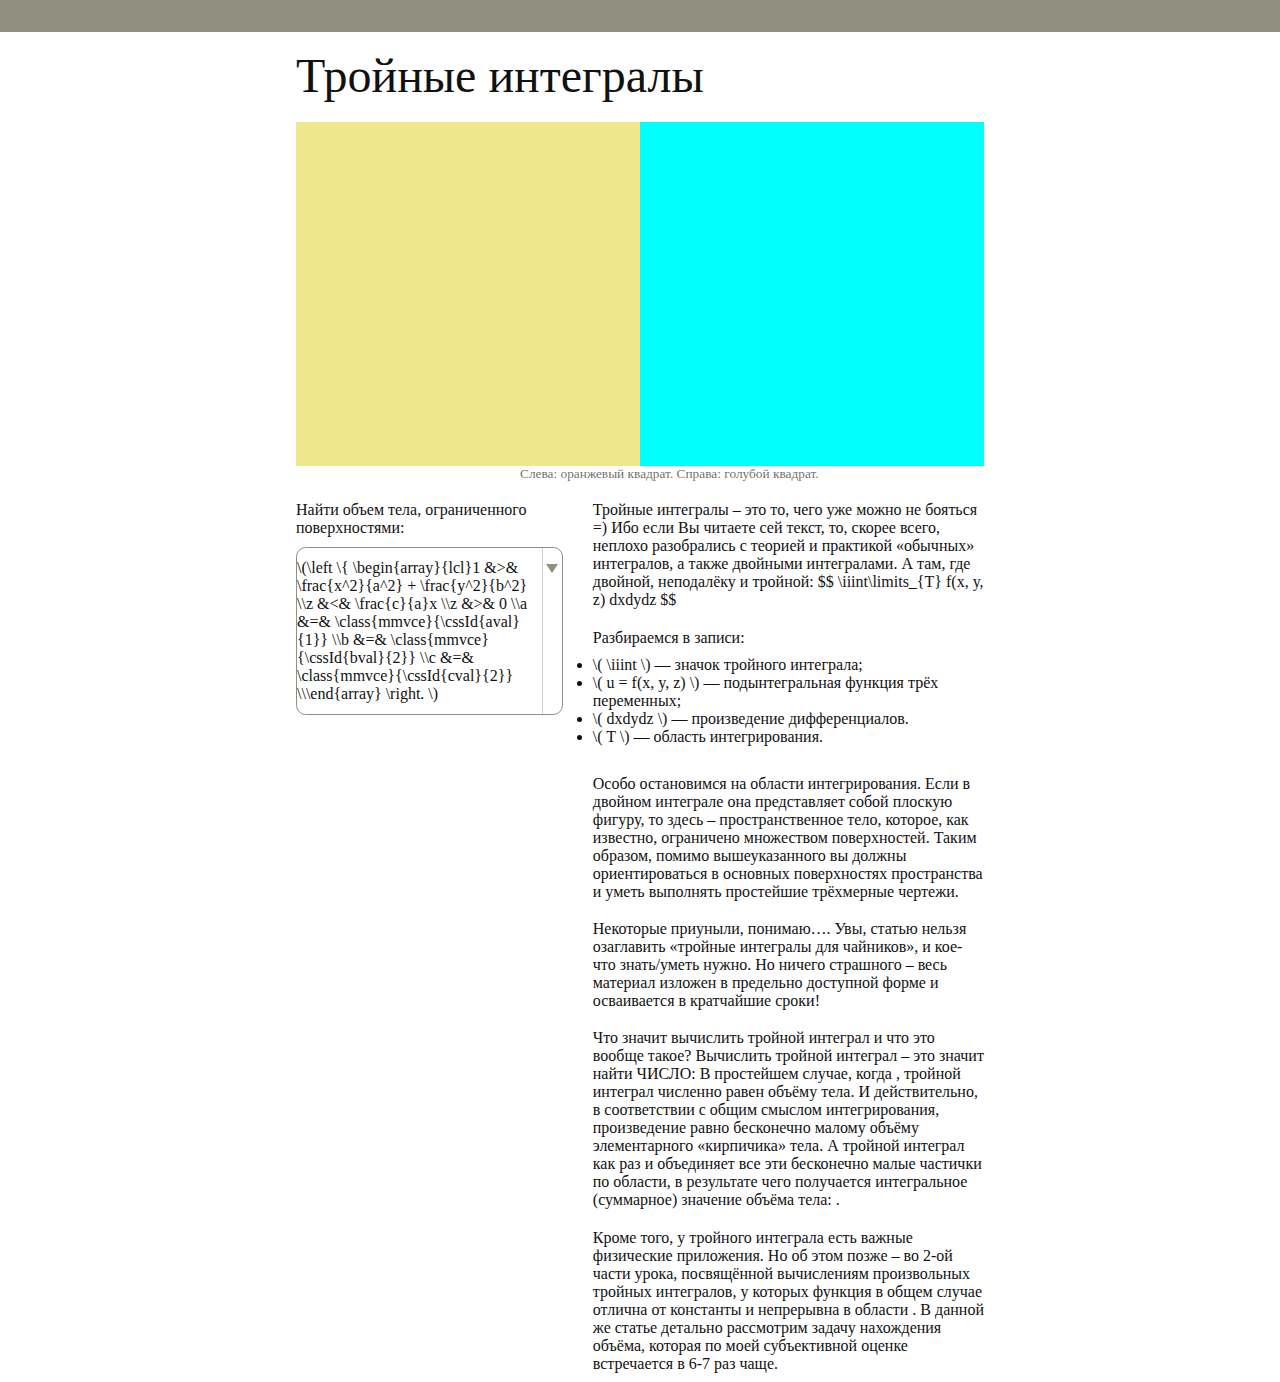
==== examples/basic.html @ dca84094 "rubber beta" ====
﻿<!doctype html>

<html>

<head>
	<meta charset = 'utf-8'/>
	<meta http-equiv="X-UA-Compatible" content="IE=edge,chrome=1"/>
	<meta name="viewport" content="width=device-width, initial-scale=1">
	
	<title>Шаблон eulerface</title>
	
	<link rel='stylesheet' href='../css/eulerface_layout.css' media='screen' />
	<link rel='stylesheet' href='../css/eulerface_inline.css' media='screen' />
	<link rel='stylesheet' href='../css/eulerface_select.css' media='screen' />
</head>

<body lang = 'ru'>
	<header id = 'mainBar'>
		<nav id = 'siteNav'>
			<h1 id = 'logo'>f</h1>
		</nav>
		<nav id = 'lessonNav'>
		</nav>
	</header>

	<article class = 'articleContent'>
		<header id = 'articleHeader'>
			<h1 id = 'articleTitle'>Тройные интегралы</h1>
			<h2 id = 'sectionTitle'></h2>
		</header>
	
		<figure class = 'visual'>
			<figure class = 'visualFlex'>
				<div class = 'aspect'>
					<div class = 'aspectHolder'></div>
					<figure id = 'plot2d' class = 'subVisual' style = 'background: khaki'></figure>
				</div>				
				<div class = 'aspect'>
					<div class = 'aspectHolder'></div>
					<figure id = 'plot3d' class = 'subVisual' style = 'background: cyan'></figure>
				</div>
			</figure>
			<figcaption class = 'visualDesc'>
				Слева: оранжевый квадрат. Справа: голубой квадрат.
			</figcaption>
		</figure>
		
		<section class = 'articlePage' id = 'lessonVolume'>
			<div class = 'dynamicBlock'>
				<div class = 'control'>
					<p>
					Найти объем тела, ограниченного поверхностями:
					</p>
					<div id = 'volumeSelect'></div>
					<div id = 'sectionControl'></div>
					<div id = 'originalShapesControl'></div>
					<div id = 'options'></div>
				</div>
				<div class = 'controlled'>
					<p>
					Тройные интегралы – это то, чего уже можно не бояться =) Ибо 
					если Вы читаете сей текст, то, скорее всего, неплохо разобрались 
					с теорией и практикой «обычных» интегралов, а также двойными 
					интегралами. А там, где двойной, неподалёку и тройной:
					$$ \iiint\limits_{T} f(x, y, z) dxdydz $$
					</p>

					<p>
					Разбираемся в записи:
					<ul>
						<li>\( \iiint \) &mdash; значок тройного интеграла;</li>
						<li>\( u = f(x, y, z) \) &mdash; подынтегральная функция трёх переменных;</li>
						<li>\( dxdydz \) &mdash; произведение дифференциалов.</li>
						<li>\( T \) &mdash; область интегрирования.</li>
					</ul>
					</p>
					
					<p>
					Особо остановимся на области интегрирования. Если в двойном 
					интеграле она представляет собой плоскую фигуру, то здесь – 
					пространственное тело, которое, как известно, ограничено 
					множеством поверхностей. Таким образом, помимо вышеуказанного 
					вы должны ориентироваться в основных поверхностях пространства 
					и уметь выполнять простейшие трёхмерные чертежи.
					</p>

					<p>
					Некоторые приуныли, понимаю…. Увы, статью нельзя озаглавить 
					«тройные интегралы для чайников», и кое-что знать/уметь нужно. 
					Но ничего страшного – весь материал изложен в предельно доступной 
					форме и осваивается в кратчайшие сроки!
					</p>
					
					<p>
					Что значит вычислить тройной интеграл и что это вообще такое?
					Вычислить тройной интеграл – это значит найти ЧИСЛО:	
					В простейшем случае, когда , тройной интеграл  численно равен объёму тела. 
					И действительно, в соответствии с общим смыслом интегрирования, произведение 
					равно бесконечно малому объёму элементарного «кирпичика» тела. А тройной
					интеграл как раз и объединяет все эти бесконечно малые частички по области, 
					в результате чего получается интегральное (суммарное) значение объёма тела: .
					</p>

					<p>
					Кроме того, у тройного интеграла есть важные физические приложения. Но об этом позже – 
					во 2-ой части урока, посвящённой вычислениям произвольных тройных интегралов, у 
					которых функция  в общем случае отлична от константы и непрерывна в области . В 
					данной же статье детально рассмотрим задачу нахождения объёма, которая по моей 
					субъективной оценке встречается в 6-7 раз чаще.
					</p>
				</div>
			</div>
		</section>
	</article>
	
	
    <script src='http://cdn.mathjax.org/mathjax/latest/MathJax.js?config=TeX-AMS-MML_HTMLorMML'></script>
	<script type='text/x-mathjax-config'>
		MathJax.Hub.Config({
			skipStartupTypeset: true,
			tex2jax: {inlineMath: [['$','$'], ['\\(','\\)']]},
			'HTML-CSS': { linebreaks: { automatic: true, width: '75% container' } }
		});
    </script>
	<script src = '../js/eulerface.js'></script>
	<script src = 'problemlist.js'></script>
	<script src = 'basic_script.js'></script>
</body>

</html>
---- css/eulerface_layout.css ----
@import url(http://fonts.googleapis.com/css?family=Averia+Sans+Libre:400,300italic,700);

@import url(eulerface_layout_s.css);
@import url(eulerface_layout_m.css) (min-width: 47em) and (max-width: 83.99em);
@import url(eulerface_layout_l.css) (min-width: 84em);

* {
	margin: 0;
	padding: 0;
}

body {
	font-family: 'PT Serif', serif;
	color: #111;
	height: 100%;
}

#mainBar {
	background: #909080;
	*border-right: 2px solid #909080;
}

.articleHeader: {
}

.visualDesc {
	color: rgba(0, 0, 0, .6);
}

.dynamicBlock {
}

.control {
	vertical-align: top;
}

.controlled {
}
---- css/eulerface_inline.css ----
.mmvce {
	background: #acc;
	border-radius: 1pt;
}
---- css/eulerface_select.css ----
.dropDown {
	position: absolute;
	width: 100%;
	top: 100%;
	left: -1px;
	visibility: hidden;
	background: white;
	margin-top: -.6em;
	border-radius: 0 0 1em 1em;
	border: solid .1em #909080;
	border-top: none;
	overflow-y: scroll;
}

.selectContainer {
	display: table;
	position: relative;
	border: solid .1em #909080;
	border-radius: .6em;
	width: 100%;
}

.selectActive {
	display: table-cell;
	width: 90%;
}

.dropper {
	display: table-cell;
	width: 1.2em;
	height: 100%;
	border-left: .1em solid rgba(144, 144, 128, .4);
}

.dropper:hover .arrow-down {
	border-top-color: orangered;
}

.arrow-down {
	width: 0; 
	height: 0; 
	border-left: .4em solid transparent;
	border-right: .4em solid transparent;
	margin-left: auto;
	margin-right: auto;
	border-top: .6em solid #909080;
	user-select: none;
}

.option {
	padding-top: 0.7em;
	padding-bottom: 0.7em;
}

.option:last-child {	
	border-bottom-left-radius: 8px;
}

.option:only-child {	
	border-bottom-left-radius: 8px;
	border-top-left-radius: 8px;
}

.option:hover {
	background: #F0F0E0;
}

html {
	height: 100%;
}
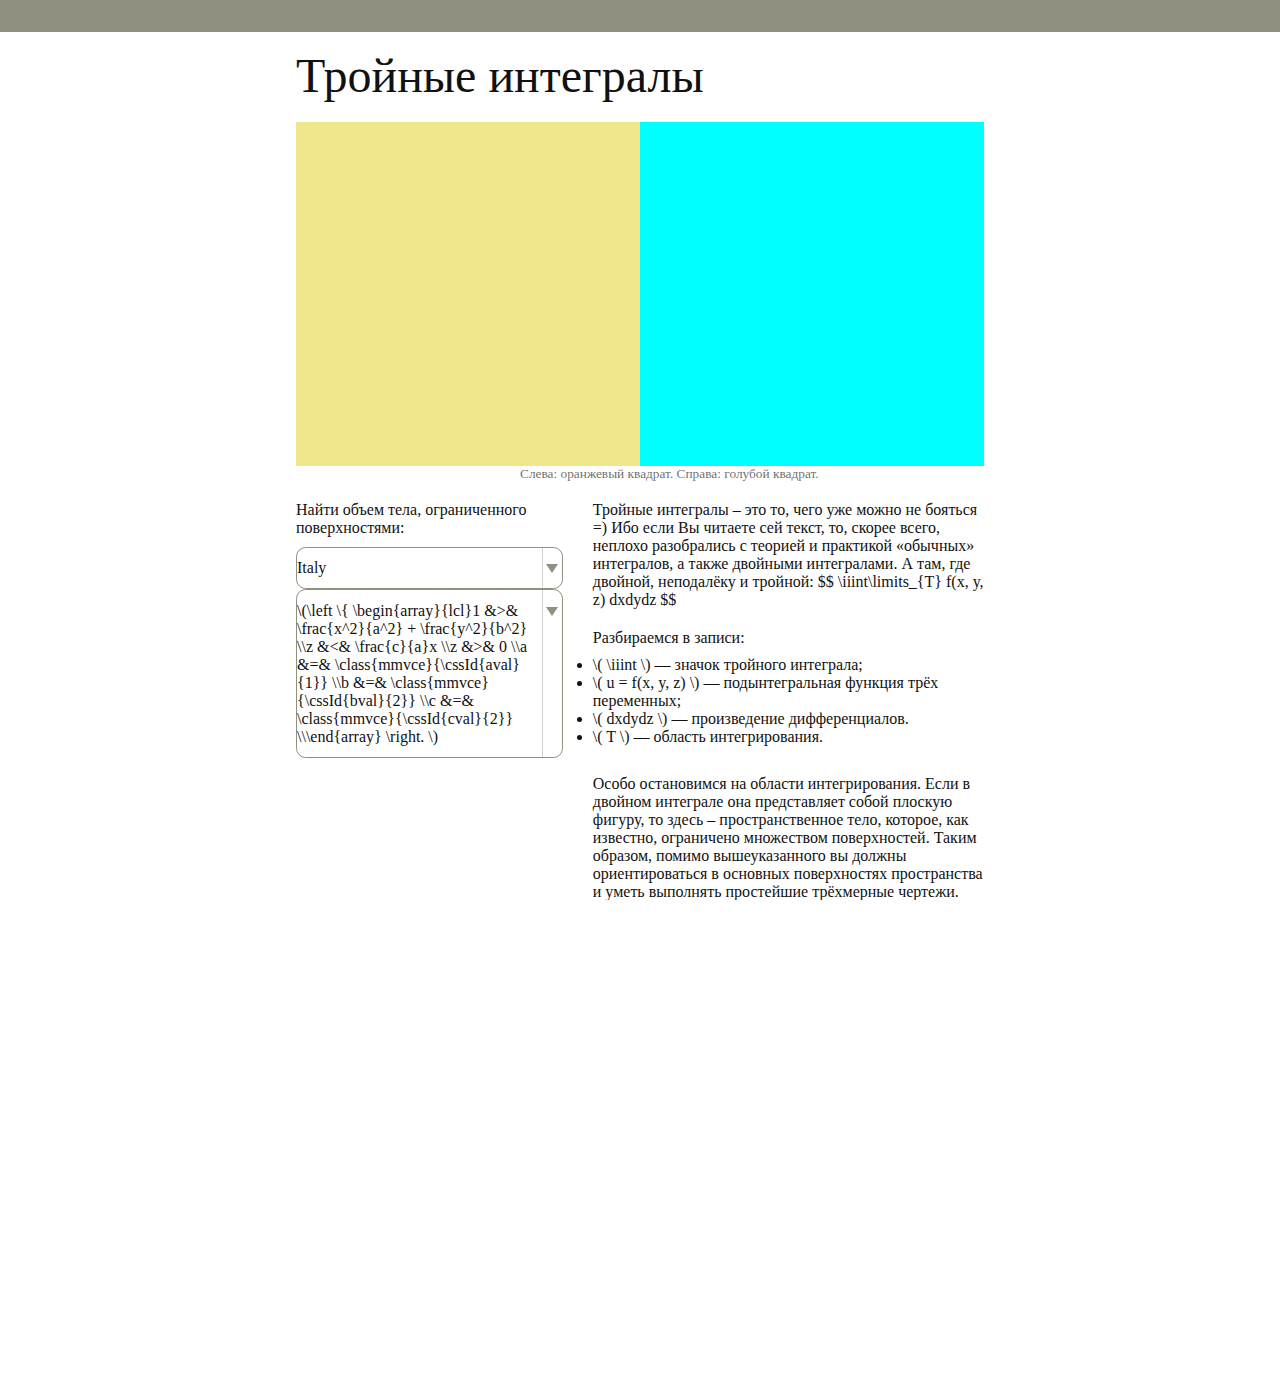
==== commit 115af12c: "Select" ====
--- a/examples/basic.html
+++ b/examples/basic.html
@@ -51,6 +51,12 @@
 					<p>
 					Найти объем тела, ограниченного поверхностями:
 					</p>
+					<select id = 'testSelect'>
+						<option value = 'IT'>Italy</option>
+						<option value = 'GB'>Great Britain</option>
+						<option value = 'RU'>Russia</option>
+						<option value = 'GR'>Greece</option>
+					</select>
 					<div id = 'volumeSelect'></div>
 					<div id = 'sectionControl'></div>
 					<div id = 'originalShapesControl'></div>
@@ -123,6 +129,7 @@
 		});
     </script>
 	<script src = '../js/eulerface.js'></script>
+	<script src = '../js/select.js'></script>
 	<script src = 'problemlist.js'></script>
 	<script src = 'basic_script.js'></script>
 </body>
--- a/css/eulerface_select.css
+++ b/css/eulerface_select.css
@@ -10,6 +10,7 @@
 	border: solid .1em #909080;
 	border-top: none;
 	overflow-y: scroll;
+	z-index: 999;
 }
 
 .selectContainer {
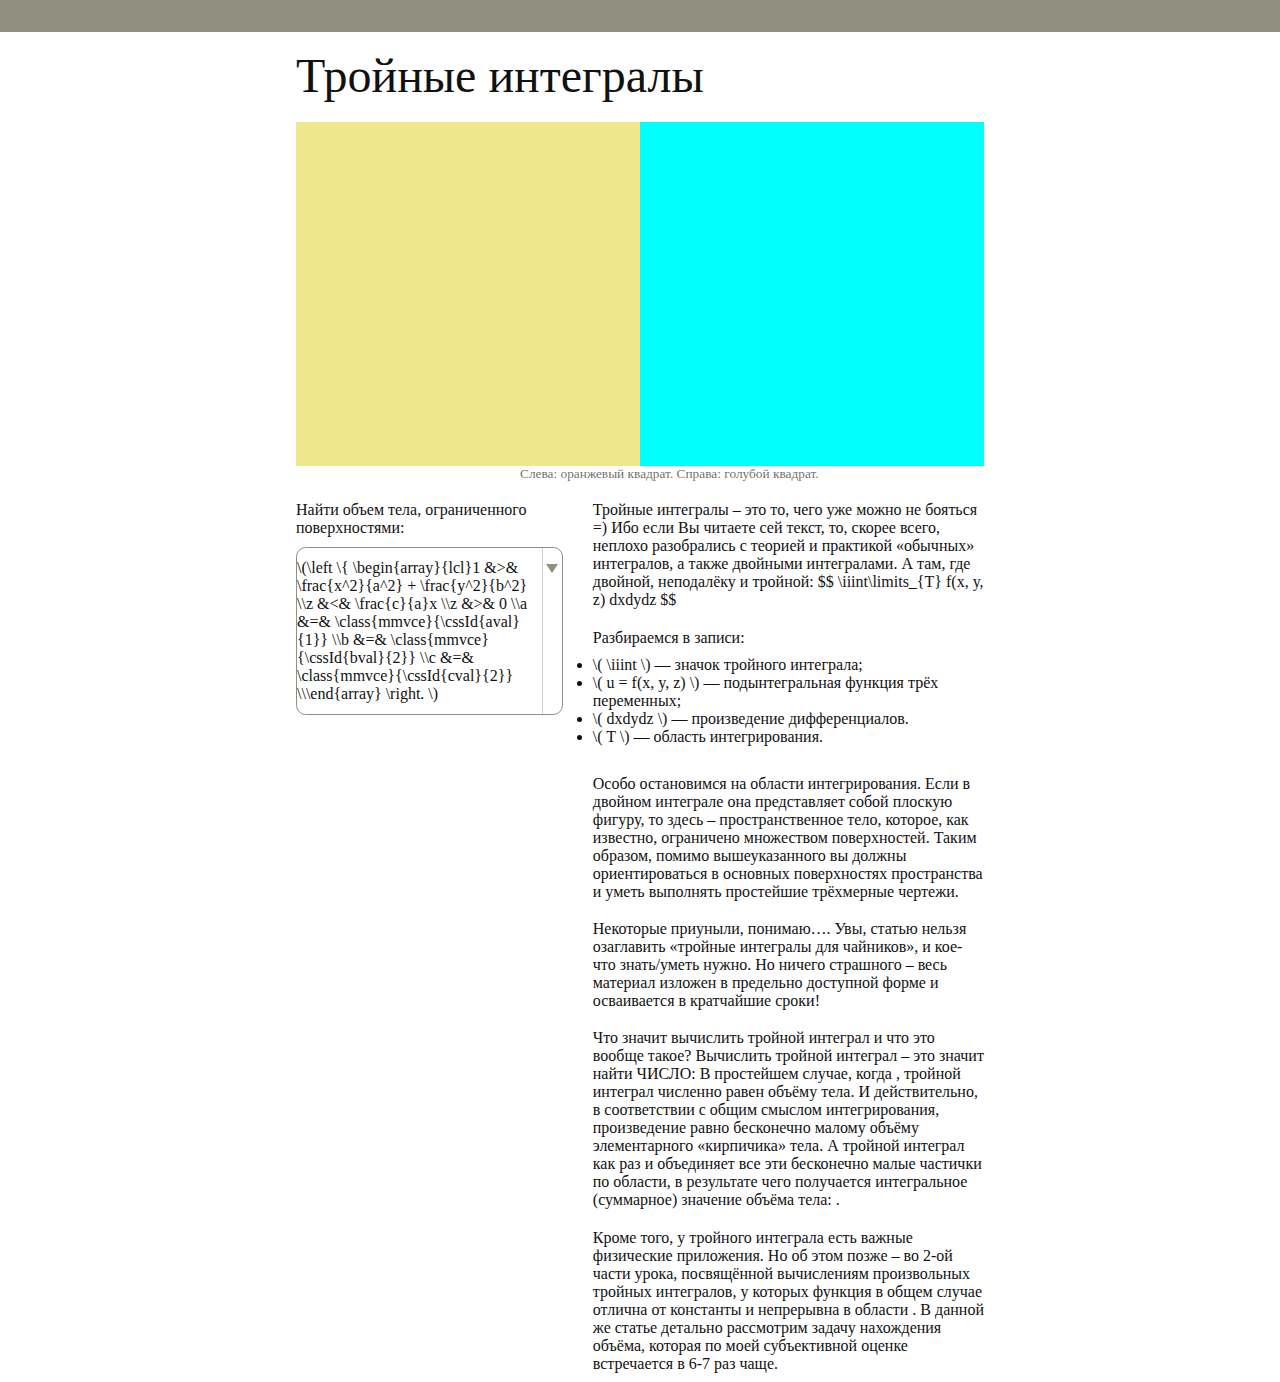
==== commit d36d1ed2: "i did something!" ====
--- a/examples/basic.html
+++ b/examples/basic.html
@@ -51,12 +51,6 @@
 					<p>
 					Найти объем тела, ограниченного поверхностями:
 					</p>
-					<select id = 'testSelect'>
-						<option value = 'IT'>Italy</option>
-						<option value = 'GB'>Great Britain</option>
-						<option value = 'RU'>Russia</option>
-						<option value = 'GR'>Greece</option>
-					</select>
 					<div id = 'volumeSelect'></div>
 					<div id = 'sectionControl'></div>
 					<div id = 'originalShapesControl'></div>
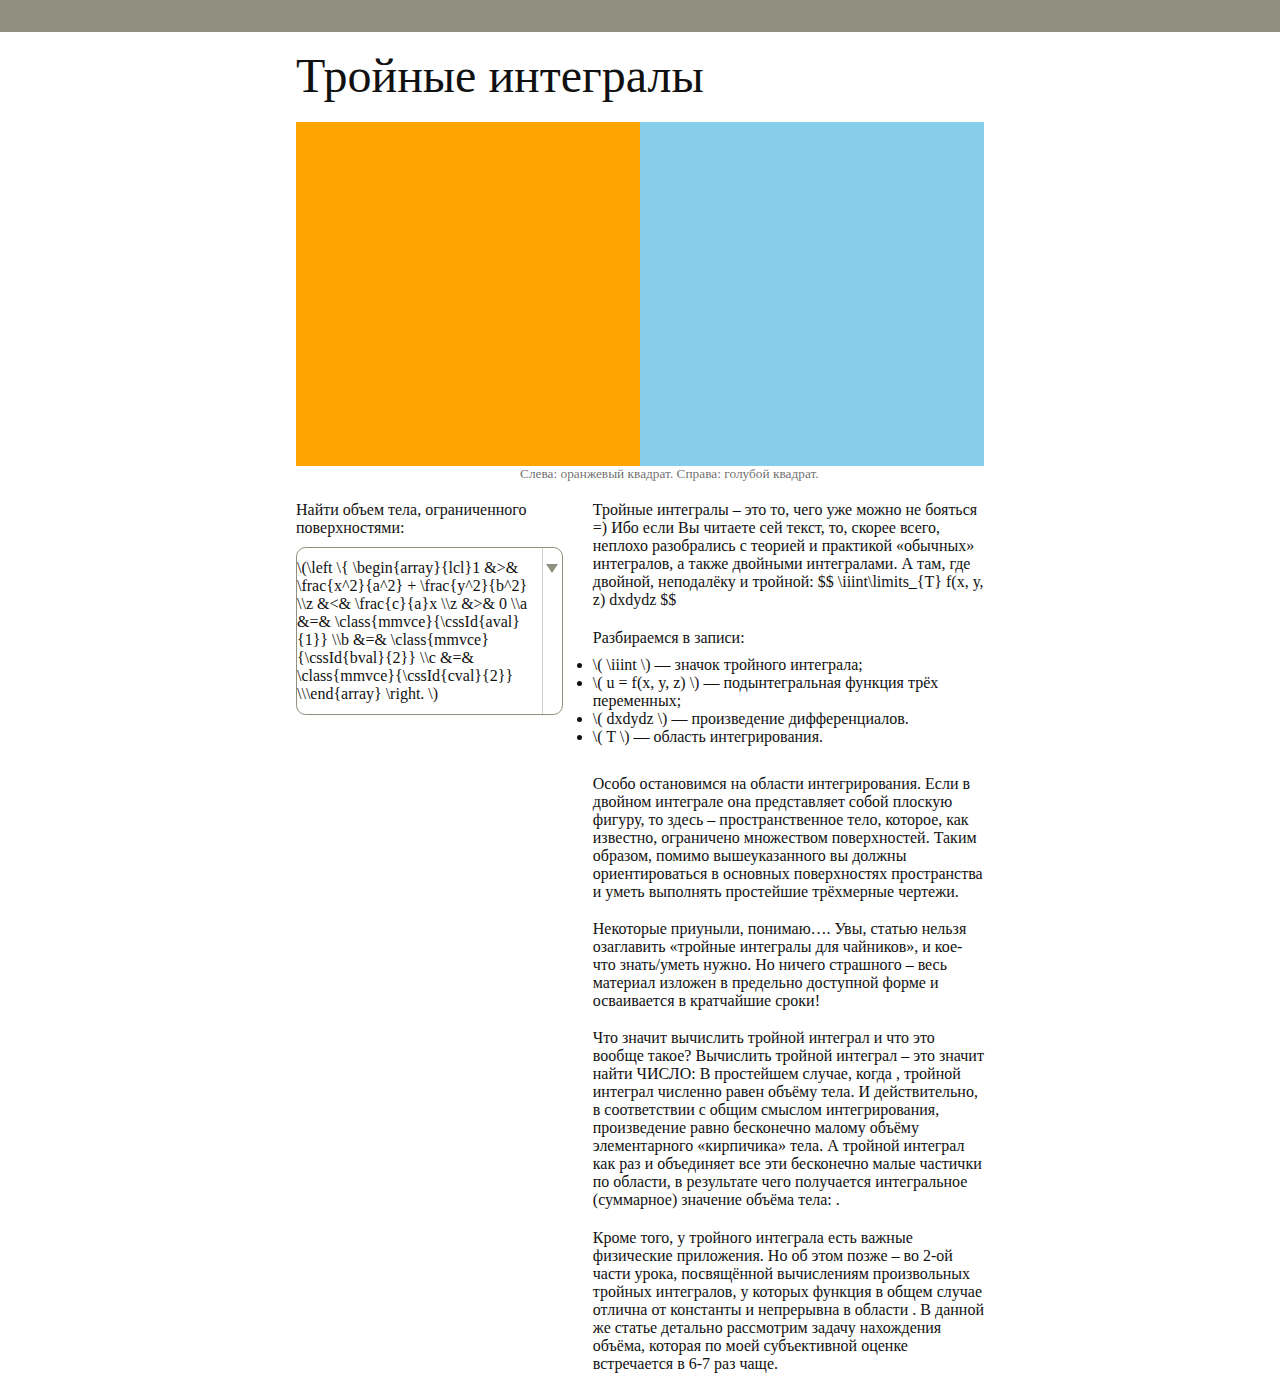
==== commit b89f25db: "Color fix" ====
--- a/examples/basic.html
+++ b/examples/basic.html
@@ -33,11 +33,11 @@
 			<figure class = 'visualFlex'>
 				<div class = 'aspect'>
 					<div class = 'aspectHolder'></div>
-					<figure id = 'plot2d' class = 'subVisual' style = 'background: khaki'></figure>
+					<figure id = 'plot2d' class = 'subVisual' style = 'background: orange'></figure>
 				</div>				
 				<div class = 'aspect'>
 					<div class = 'aspectHolder'></div>
-					<figure id = 'plot3d' class = 'subVisual' style = 'background: cyan'></figure>
+					<figure id = 'plot3d' class = 'subVisual' style = 'background: skyblue'></figure>
 				</div>
 			</figure>
 			<figcaption class = 'visualDesc'>
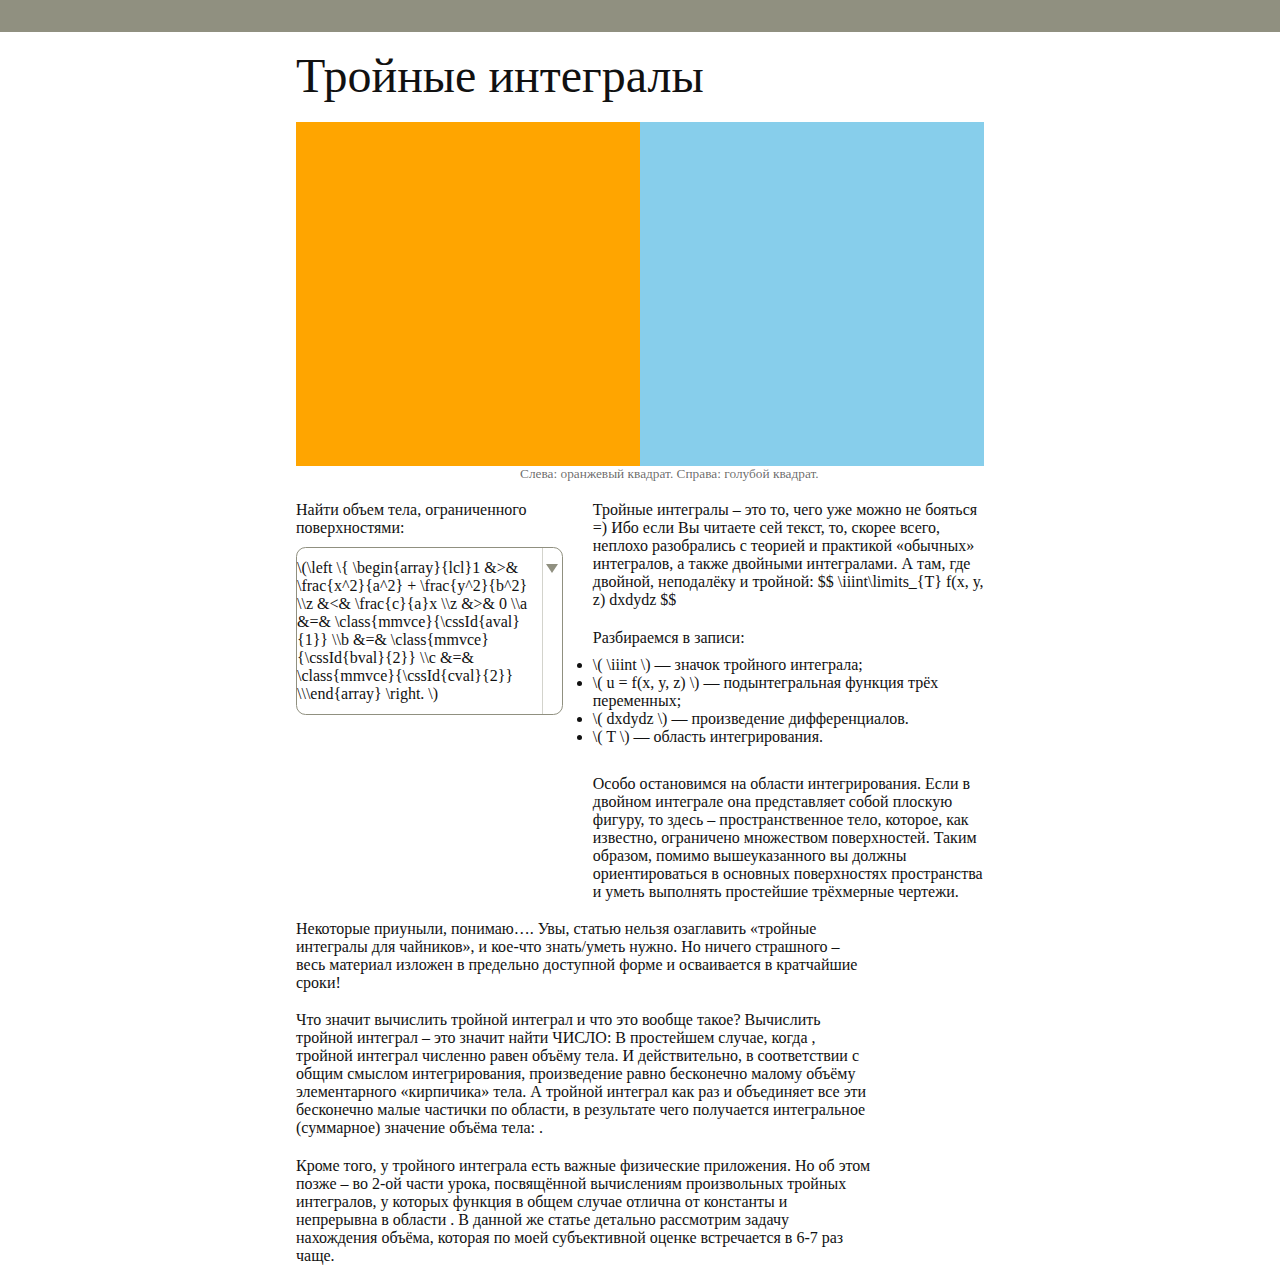
==== commit 0c5b5d1c: "added body text" ====
--- a/examples/basic.html
+++ b/examples/basic.html
@@ -83,32 +83,33 @@
 					вы должны ориентироваться в основных поверхностях пространства 
 					и уметь выполнять простейшие трёхмерные чертежи.
 					</p>
+				</div>
+			</div>
+			<div class = 'bodyText'>
+				<p>
+				Некоторые приуныли, понимаю…. Увы, статью нельзя озаглавить 
+				«тройные интегралы для чайников», и кое-что знать/уметь нужно. 
+				Но ничего страшного – весь материал изложен в предельно доступной 
+				форме и осваивается в кратчайшие сроки!
+				</p>
+					
+				<p>
+				Что значит вычислить тройной интеграл и что это вообще такое?
+				Вычислить тройной интеграл – это значит найти ЧИСЛО:	
+				В простейшем случае, когда , тройной интеграл  численно равен объёму тела. 
+				И действительно, в соответствии с общим смыслом интегрирования, произведение 
+				равно бесконечно малому объёму элементарного «кирпичика» тела. А тройной
+				интеграл как раз и объединяет все эти бесконечно малые частички по области, 
+				в результате чего получается интегральное (суммарное) значение объёма тела: .
+				</p>
 
-					<p>
-					Некоторые приуныли, понимаю…. Увы, статью нельзя озаглавить 
-					«тройные интегралы для чайников», и кое-что знать/уметь нужно. 
-					Но ничего страшного – весь материал изложен в предельно доступной 
-					форме и осваивается в кратчайшие сроки!
-					</p>
-					
-					<p>
-					Что значит вычислить тройной интеграл и что это вообще такое?
-					Вычислить тройной интеграл – это значит найти ЧИСЛО:	
-					В простейшем случае, когда , тройной интеграл  численно равен объёму тела. 
-					И действительно, в соответствии с общим смыслом интегрирования, произведение 
-					равно бесконечно малому объёму элементарного «кирпичика» тела. А тройной
-					интеграл как раз и объединяет все эти бесконечно малые частички по области, 
-					в результате чего получается интегральное (суммарное) значение объёма тела: .
-					</p>
-
-					<p>
-					Кроме того, у тройного интеграла есть важные физические приложения. Но об этом позже – 
-					во 2-ой части урока, посвящённой вычислениям произвольных тройных интегралов, у 
-					которых функция  в общем случае отлична от константы и непрерывна в области . В 
-					данной же статье детально рассмотрим задачу нахождения объёма, которая по моей 
-					субъективной оценке встречается в 6-7 раз чаще.
-					</p>
-				</div>
+				<p>
+				Кроме того, у тройного интеграла есть важные физические приложения. Но об этом позже – 
+				во 2-ой части урока, посвящённой вычислениям произвольных тройных интегралов, у 
+				которых функция  в общем случае отлична от константы и непрерывна в области . В 
+				данной же статье детально рассмотрим задачу нахождения объёма, которая по моей 
+				субъективной оценке встречается в 6-7 раз чаще.
+				</p>
 			</div>
 		</section>
 	</article>
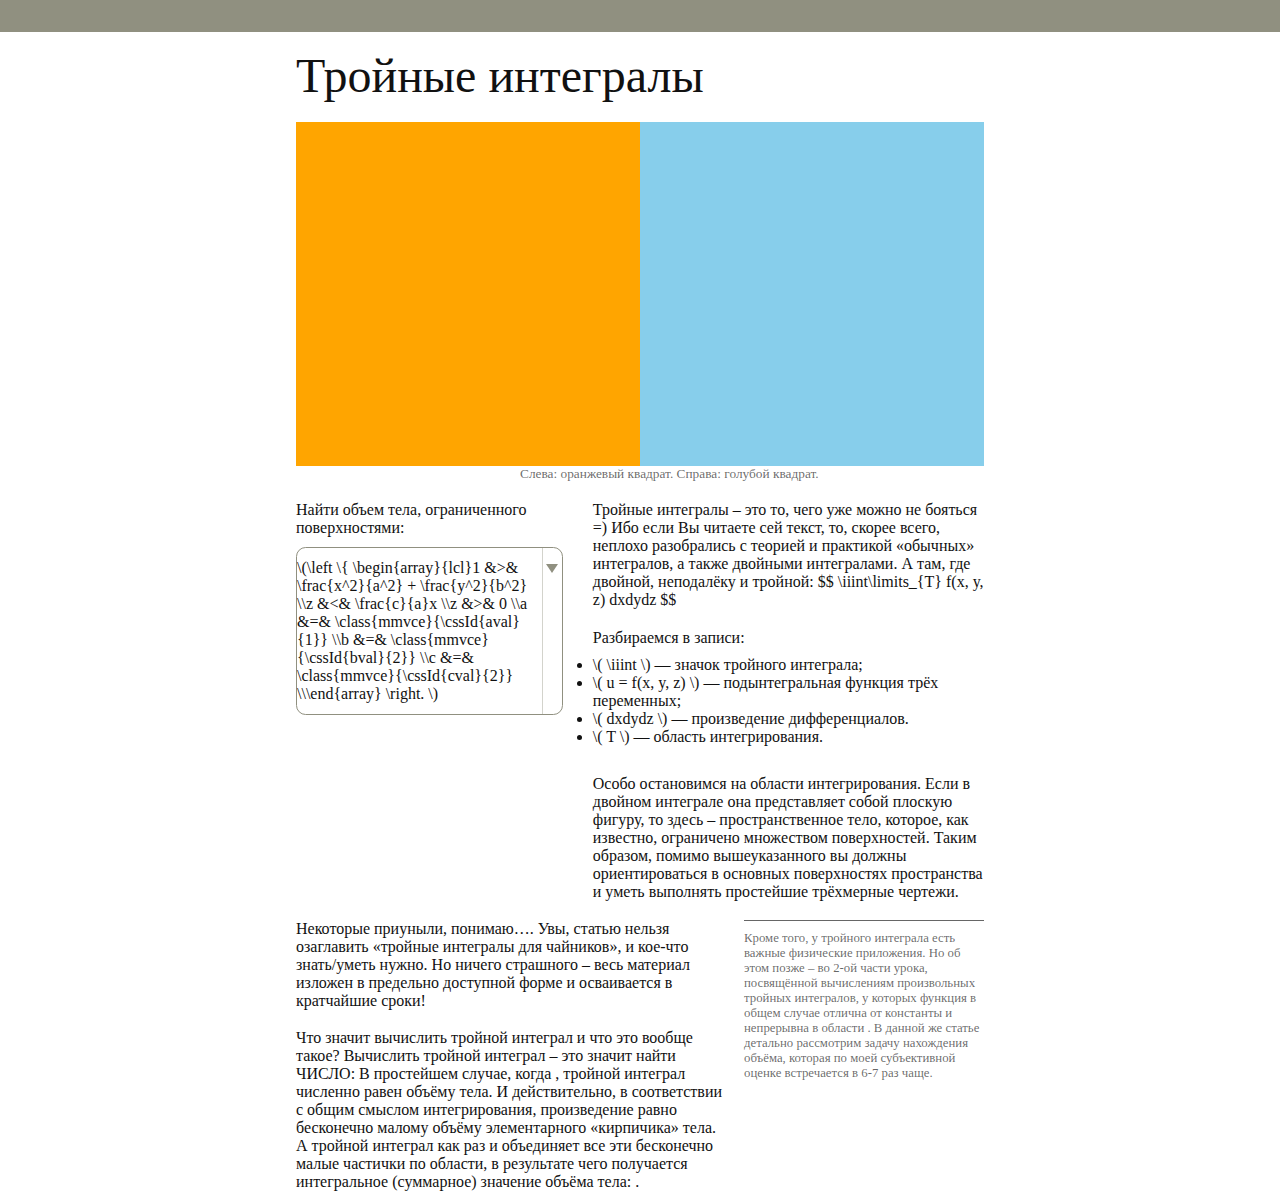
==== commit e763fb6a: "added aside" ====
--- a/examples/basic.html
+++ b/examples/basic.html
@@ -102,14 +102,14 @@
 				интеграл как раз и объединяет все эти бесконечно малые частички по области, 
 				в результате чего получается интегральное (суммарное) значение объёма тела: .
 				</p>
-
-				<p>
+				
+				<aside class = 'sideNote'>				
 				Кроме того, у тройного интеграла есть важные физические приложения. Но об этом позже – 
 				во 2-ой части урока, посвящённой вычислениям произвольных тройных интегралов, у 
 				которых функция  в общем случае отлична от константы и непрерывна в области . В 
 				данной же статье детально рассмотрим задачу нахождения объёма, которая по моей 
 				субъективной оценке встречается в 6-7 раз чаще.
-				</p>
+				</aside>
 			</div>
 		</section>
 	</article>
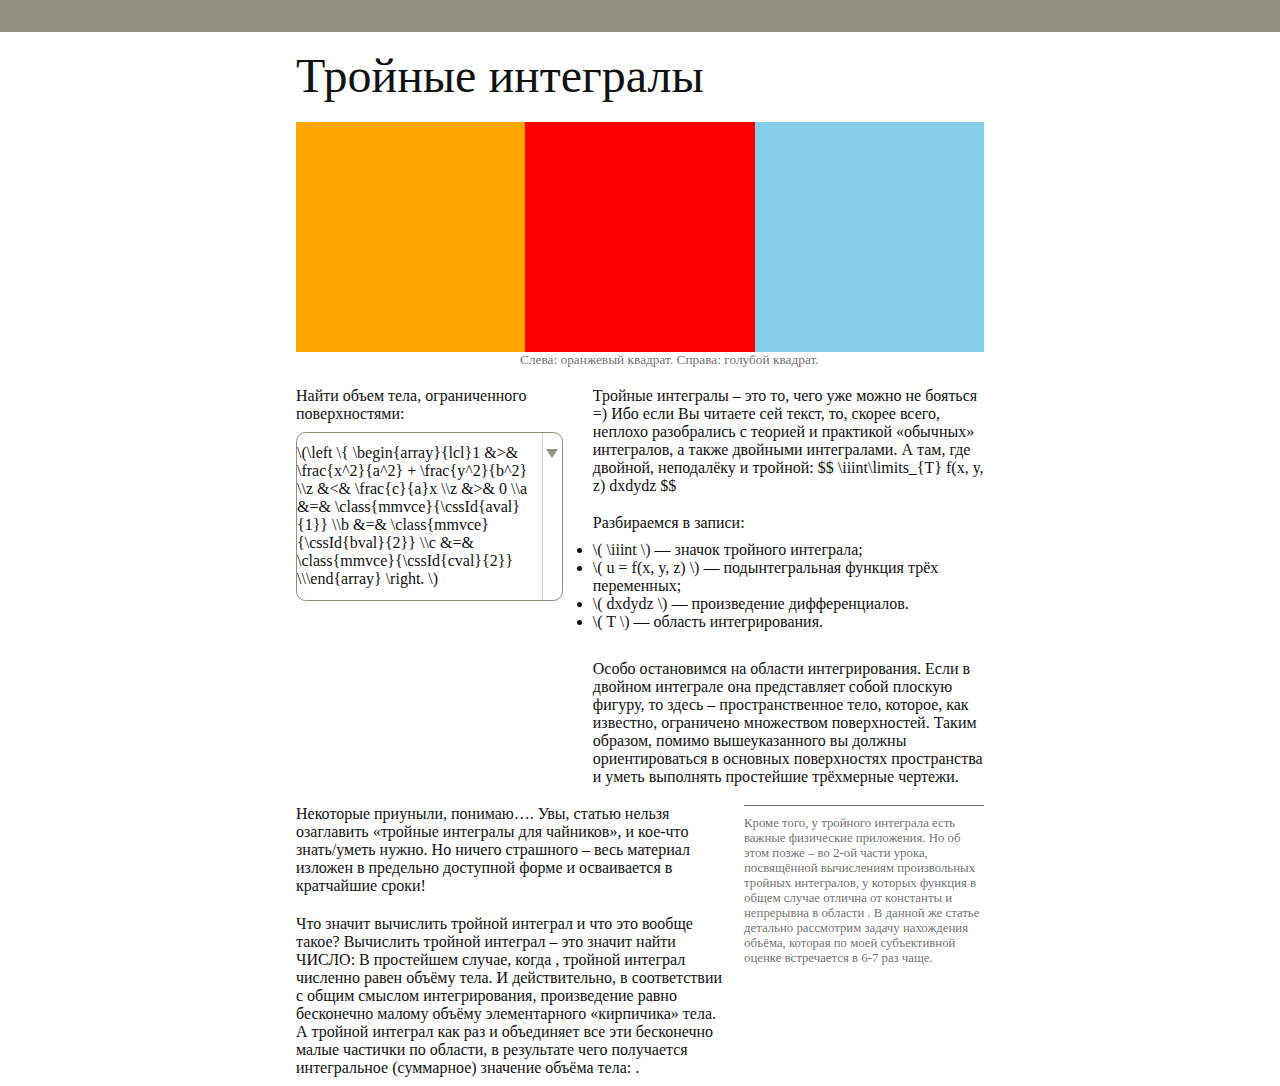
==== commit 40b9e6ec: "sex" ====
--- a/examples/basic.html
+++ b/examples/basic.html
@@ -26,7 +26,6 @@
 	<article class = 'articleContent'>
 		<header id = 'articleHeader'>
 			<h1 id = 'articleTitle'>Тройные интегралы</h1>
-			<h2 id = 'sectionTitle'></h2>
 		</header>
 	
 		<figure class = 'visual'>
@@ -34,6 +33,10 @@
 				<div class = 'aspect'>
 					<div class = 'aspectHolder'></div>
 					<figure id = 'plot2d' class = 'subVisual' style = 'background: orange'></figure>
+				</div>				
+				<div class = 'aspect'>
+					<div class = 'aspectHolder'></div>
+					<figure id = 'plot2d' class = 'subVisual' style = 'background: red'></figure>
 				</div>				
 				<div class = 'aspect'>
 					<div class = 'aspectHolder'></div>
@@ -46,6 +49,7 @@
 		</figure>
 		
 		<section class = 'articlePage' id = 'lessonVolume'>
+			<h2 class = 'sectionTitle'></h2>
 			<div class = 'dynamicBlock'>
 				<div class = 'control'>
 					<p>
@@ -57,34 +61,39 @@
 					<div id = 'options'></div>
 				</div>
 				<div class = 'controlled'>
-					<p>
-					Тройные интегралы – это то, чего уже можно не бояться =) Ибо 
-					если Вы читаете сей текст, то, скорее всего, неплохо разобрались 
-					с теорией и практикой «обычных» интегралов, а также двойными 
-					интегралами. А там, где двойной, неподалёку и тройной:
-					$$ \iiint\limits_{T} f(x, y, z) dxdydz $$
-					</p>
+					<div id = 'V81A'>
+						<p>
+						Тройные интегралы – это то, чего уже можно не бояться =) Ибо 
+						если Вы читаете сей текст, то, скорее всего, неплохо разобрались 
+						с теорией и практикой «обычных» интегралов, а также двойными 
+						интегралами. А там, где двойной, неподалёку и тройной:
+						$$ \iiint\limits_{T} f(x, y, z) dxdydz $$
+						</p>
 
-					<p>
-					Разбираемся в записи:
-					<ul>
-						<li>\( \iiint \) &mdash; значок тройного интеграла;</li>
-						<li>\( u = f(x, y, z) \) &mdash; подынтегральная функция трёх переменных;</li>
-						<li>\( dxdydz \) &mdash; произведение дифференциалов.</li>
-						<li>\( T \) &mdash; область интегрирования.</li>
-					</ul>
-					</p>
+						<p>
+						Разбираемся в записи:
+						<ul>
+							<li>\( \iiint \) &mdash; значок тройного интеграла;</li>
+							<li>\( u = f(x, y, z) \) &mdash; подынтегральная функция трёх переменных;</li>
+							<li>\( dxdydz \) &mdash; произведение дифференциалов.</li>
+							<li>\( T \) &mdash; область интегрирования.</li>
+						</ul>
+						</p>
+					</div>
 					
-					<p>
-					Особо остановимся на области интегрирования. Если в двойном 
-					интеграле она представляет собой плоскую фигуру, то здесь – 
-					пространственное тело, которое, как известно, ограничено 
-					множеством поверхностей. Таким образом, помимо вышеуказанного 
-					вы должны ориентироваться в основных поверхностях пространства 
-					и уметь выполнять простейшие трёхмерные чертежи.
-					</p>
+					<div id = 'V82B'>
+						<p>
+						Особо остановимся на области интегрирования. Если в двойном 
+						интеграле она представляет собой плоскую фигуру, то здесь – 
+						пространственное тело, которое, как известно, ограничено 
+						множеством поверхностей. Таким образом, помимо вышеуказанного 
+						вы должны ориентироваться в основных поверхностях пространства 
+						и уметь выполнять простейшие трёхмерные чертежи.
+						</p>
+					</div>
 				</div>
 			</div>
+			
 			<div class = 'bodyText'>
 				<p>
 				Некоторые приуныли, понимаю…. Увы, статью нельзя озаглавить 
--- a/css/eulerface_select.css
+++ b/css/eulerface_select.css
@@ -63,7 +63,7 @@
 }
 
 .option:hover {
-	background: #F0F0E0;
+	background: rgba(144, 144, 128, .4);
 }
 
 html {
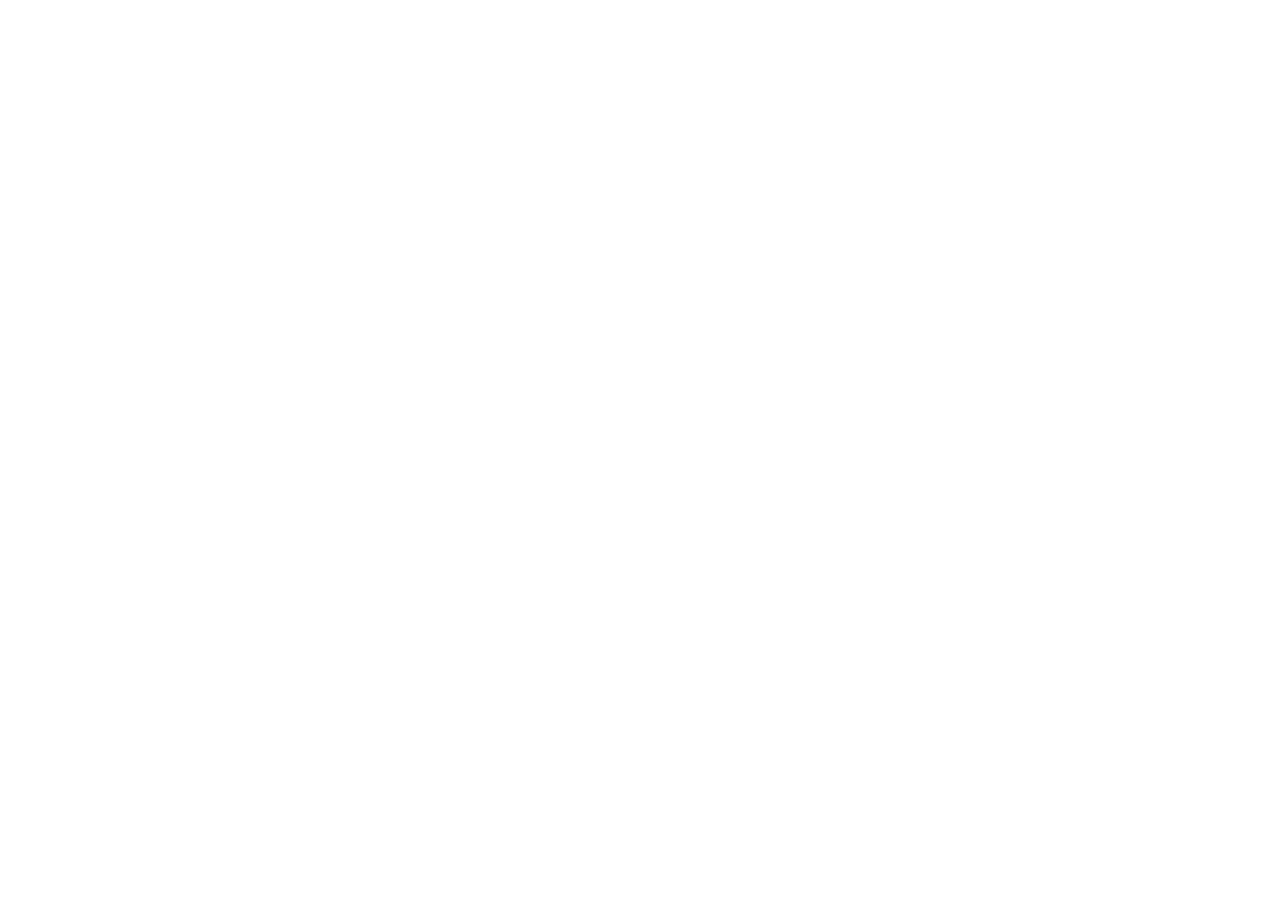
==== commit c663a84b: "noScrollOver" ====
--- a/examples/basic.html
+++ b/examples/basic.html
@@ -1,141 +1,40 @@
 ﻿<!doctype html>
 
-<html>
-
+<html lang="en">
 <head>
-	<meta charset = 'utf-8'/>
-	<meta http-equiv="X-UA-Compatible" content="IE=edge,chrome=1"/>
-	<meta name="viewport" content="width=device-width, initial-scale=1">
-	
-	<title>Шаблон eulerface</title>
-	
-	<link rel='stylesheet' href='../css/eulerface_layout.css' media='screen' />
-	<link rel='stylesheet' href='../css/eulerface_inline.css' media='screen' />
-	<link rel='stylesheet' href='../css/eulerface_select.css' media='screen' />
+	<title></title>
+	<style>
+		#plot_area {
+			margin: 0px;
+			overflow: hidden;
+			position: absolute;
+			left: 0px;
+			top: 0px;
+			width: 100%;
+			height: 100%;
+			background: white;
+		}
+	</style>
 </head>
 
-<body lang = 'ru'>
-	<header id = 'mainBar'>
-		<nav id = 'siteNav'>
-			<h1 id = 'logo'>f</h1>
-		</nav>
-		<nav id = 'lessonNav'>
-		</nav>
-	</header>
-
-	<article class = 'articleContent'>
-		<header id = 'articleHeader'>
-			<h1 id = 'articleTitle'>Тройные интегралы</h1>
-		</header>
+<body>
+	<figure class="panel" id="plot_area"></figure>
 	
-		<figure class = 'visual'>
-			<figure class = 'visualFlex'>
-				<div class = 'aspect'>
-					<div class = 'aspectHolder'></div>
-					<figure id = 'plot2d' class = 'subVisual' style = 'background: orange'></figure>
-				</div>				
-				<div class = 'aspect'>
-					<div class = 'aspectHolder'></div>
-					<figure id = 'plot2d' class = 'subVisual' style = 'background: red'></figure>
-				</div>				
-				<div class = 'aspect'>
-					<div class = 'aspectHolder'></div>
-					<figure id = 'plot3d' class = 'subVisual' style = 'background: skyblue'></figure>
-				</div>
-			</figure>
-			<figcaption class = 'visualDesc'>
-				Слева: оранжевый квадрат. Справа: голубой квадрат.
-			</figcaption>
-		</figure>
-		
-		<section class = 'articlePage' id = 'lessonVolume'>
-			<h2 class = 'sectionTitle'></h2>
-			<div class = 'dynamicBlock'>
-				<div class = 'control'>
-					<p>
-					Найти объем тела, ограниченного поверхностями:
-					</p>
-					<div id = 'volumeSelect'></div>
-					<div id = 'sectionControl'></div>
-					<div id = 'originalShapesControl'></div>
-					<div id = 'options'></div>
-				</div>
-				<div class = 'controlled'>
-					<div id = 'V81A'>
-						<p>
-						Тройные интегралы – это то, чего уже можно не бояться =) Ибо 
-						если Вы читаете сей текст, то, скорее всего, неплохо разобрались 
-						с теорией и практикой «обычных» интегралов, а также двойными 
-						интегралами. А там, где двойной, неподалёку и тройной:
-						$$ \iiint\limits_{T} f(x, y, z) dxdydz $$
-						</p>
-
-						<p>
-						Разбираемся в записи:
-						<ul>
-							<li>\( \iiint \) &mdash; значок тройного интеграла;</li>
-							<li>\( u = f(x, y, z) \) &mdash; подынтегральная функция трёх переменных;</li>
-							<li>\( dxdydz \) &mdash; произведение дифференциалов.</li>
-							<li>\( T \) &mdash; область интегрирования.</li>
-						</ul>
-						</p>
-					</div>
-					
-					<div id = 'V82B'>
-						<p>
-						Особо остановимся на области интегрирования. Если в двойном 
-						интеграле она представляет собой плоскую фигуру, то здесь – 
-						пространственное тело, которое, как известно, ограничено 
-						множеством поверхностей. Таким образом, помимо вышеуказанного 
-						вы должны ориентироваться в основных поверхностях пространства 
-						и уметь выполнять простейшие трёхмерные чертежи.
-						</p>
-					</div>
-				</div>
-			</div>
-			
-			<div class = 'bodyText'>
-				<p>
-				Некоторые приуныли, понимаю…. Увы, статью нельзя озаглавить 
-				«тройные интегралы для чайников», и кое-что знать/уметь нужно. 
-				Но ничего страшного – весь материал изложен в предельно доступной 
-				форме и осваивается в кратчайшие сроки!
-				</p>
-					
-				<p>
-				Что значит вычислить тройной интеграл и что это вообще такое?
-				Вычислить тройной интеграл – это значит найти ЧИСЛО:	
-				В простейшем случае, когда , тройной интеграл  численно равен объёму тела. 
-				И действительно, в соответствии с общим смыслом интегрирования, произведение 
-				равно бесконечно малому объёму элементарного «кирпичика» тела. А тройной
-				интеграл как раз и объединяет все эти бесконечно малые частички по области, 
-				в результате чего получается интегральное (суммарное) значение объёма тела: .
-				</p>
-				
-				<aside class = 'sideNote'>				
-				Кроме того, у тройного интеграла есть важные физические приложения. Но об этом позже – 
-				во 2-ой части урока, посвящённой вычислениям произвольных тройных интегралов, у 
-				которых функция  в общем случае отлична от константы и непрерывна в области . В 
-				данной же статье детально рассмотрим задачу нахождения объёма, которая по моей 
-				субъективной оценке встречается в 6-7 раз чаще.
-				</aside>
-			</div>
-		</section>
-	</article>
-	
-	
-    <script src='http://cdn.mathjax.org/mathjax/latest/MathJax.js?config=TeX-AMS-MML_HTMLorMML'></script>
-	<script type='text/x-mathjax-config'>
-		MathJax.Hub.Config({
-			skipStartupTypeset: true,
-			tex2jax: {inlineMath: [['$','$'], ['\\(','\\)']]},
-			'HTML-CSS': { linebreaks: { automatic: true, width: '75% container' } }
-		});
-    </script>
-	<script src = '../js/eulerface.js'></script>
-	<script src = '../js/select.js'></script>
-	<script src = 'problemlist.js'></script>
-	<script src = 'basic_script.js'></script>
+	<script type="text/javascript" src="../loader.js"></script>
+	<script type="text/javascript">
+		runGrafar(function() {
+			var pan = new grafar.Panel(document.getElementById('plot_area')).setAxes(['x', 'y']);
+                    console.log('hello');
+            var graph = new grafar.Object()
+                .constrain({what: 'x', maxlen: 300, as: grafar.seq(-2, 2, 'x')})
+                .constrain({what: 'y', as: function(data, l) {
+                    console.log('hello');
+                    for (var i = 0; i < l; i++)
+                        data.y[i] = 2;//Math.sin(data.x[i]) * data.x[i] * data.x[i];
+                })
+                .pin(pan);
+            console.log(graph);
+		}, '../');
+	</script>
 </body>
-
 </html>